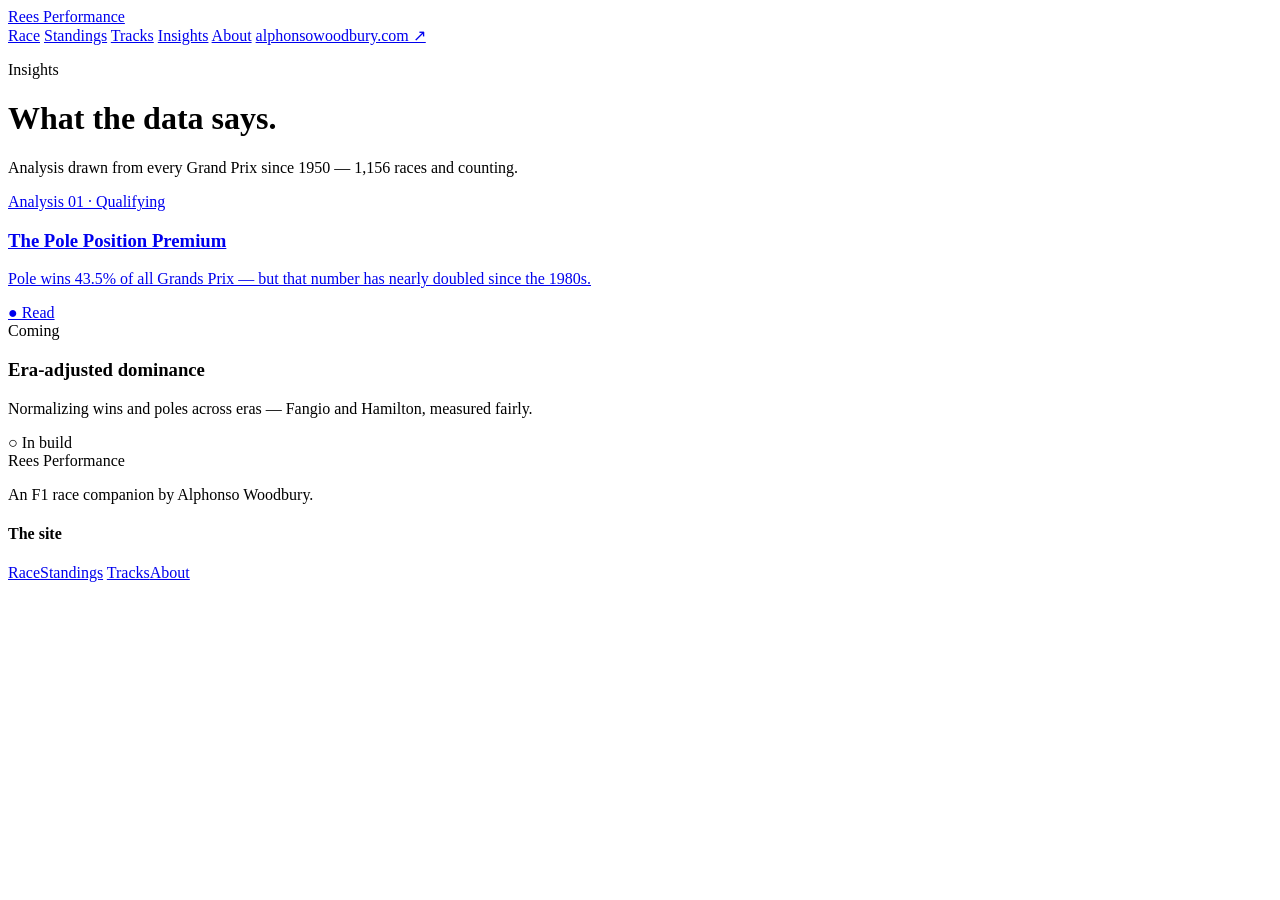
==== site/insights/index.html @ 5ff9aa87 "feat(site): RPX - a Formula 1 race companion A fast, monochrome race-day companion (f1.alphonsowoodb" ====
<!DOCTYPE html>
<html lang="en">
<head>
<meta charset="utf-8" />
<meta name="viewport" content="width=device-width, initial-scale=1" />
<title>Insights — Rees Performance</title>
<meta name="description" content="Analysis and writing on Formula 1, drawn from seven decades of race data." />
<link rel="preconnect" href="https://fonts.googleapis.com">
<link rel="preconnect" href="https://fonts.gstatic.com" crossorigin>
<link rel="stylesheet" href="/assets/style.css" />
</head>
<body>

<nav class="nav">
  <div class="wrap">
    <a class="wordmark" href="/"><span class="tick"></span> Rees&nbsp;Performance</a>
    <div class="nav-links">
      <a href="/">Race</a>
      <a href="/standings.html">Standings</a>
      <a href="/tracks/">Tracks</a>
      <a href="/insights/">Insights</a>
      <a href="/about.html">About</a>
      <a class="cta" href="https://alphonsowoodbury.com">alphonsowoodbury.com ↗</a>
    </div>
  </div>
</nav>

<header class="article-head wrap">
  <p class="eyebrow">Insights</p>
  <h1>What the data says.</h1>
  <p class="dek">Analysis drawn from every Grand Prix since 1950 — 1,156 races and counting.</p>
</header>

<section class="section" style="border-top:1px solid var(--line)">
  <div class="wrap">
    <div class="cards">
      <a class="card" href="/insights/pole-position.html">
        <span class="tag">Analysis 01 · Qualifying</span>
        <h3>The Pole Position Premium</h3>
        <p>Pole wins 43.5% of all Grands Prix — but that number has nearly doubled since the 1980s.</p>
        <span class="status live">● Read</span>
      </a>
      <div class="card">
        <span class="tag">Coming</span>
        <h3>Era-adjusted dominance</h3>
        <p>Normalizing wins and poles across eras — Fangio and Hamilton, measured fairly.</p>
        <span class="status">○ In build</span>
      </div>
    </div>
  </div>
</section>

<footer class="footer">
  <div class="wrap">
    <div class="col">
      <div class="wordmark"><span class="tick"></span> Rees&nbsp;Performance</div>
      <p class="fine" style="margin-top:1rem">An F1 race companion by Alphonso Woodbury.</p>
    </div>
    <div class="col">
      <h4>The site</h4>
      <a href="/">Race</a><a href="/standings.html">Standings</a>
      <a href="/tracks/">Tracks</a><a href="/about.html">About</a>
    </div>
  </div>
</footer>

</body>
</html>
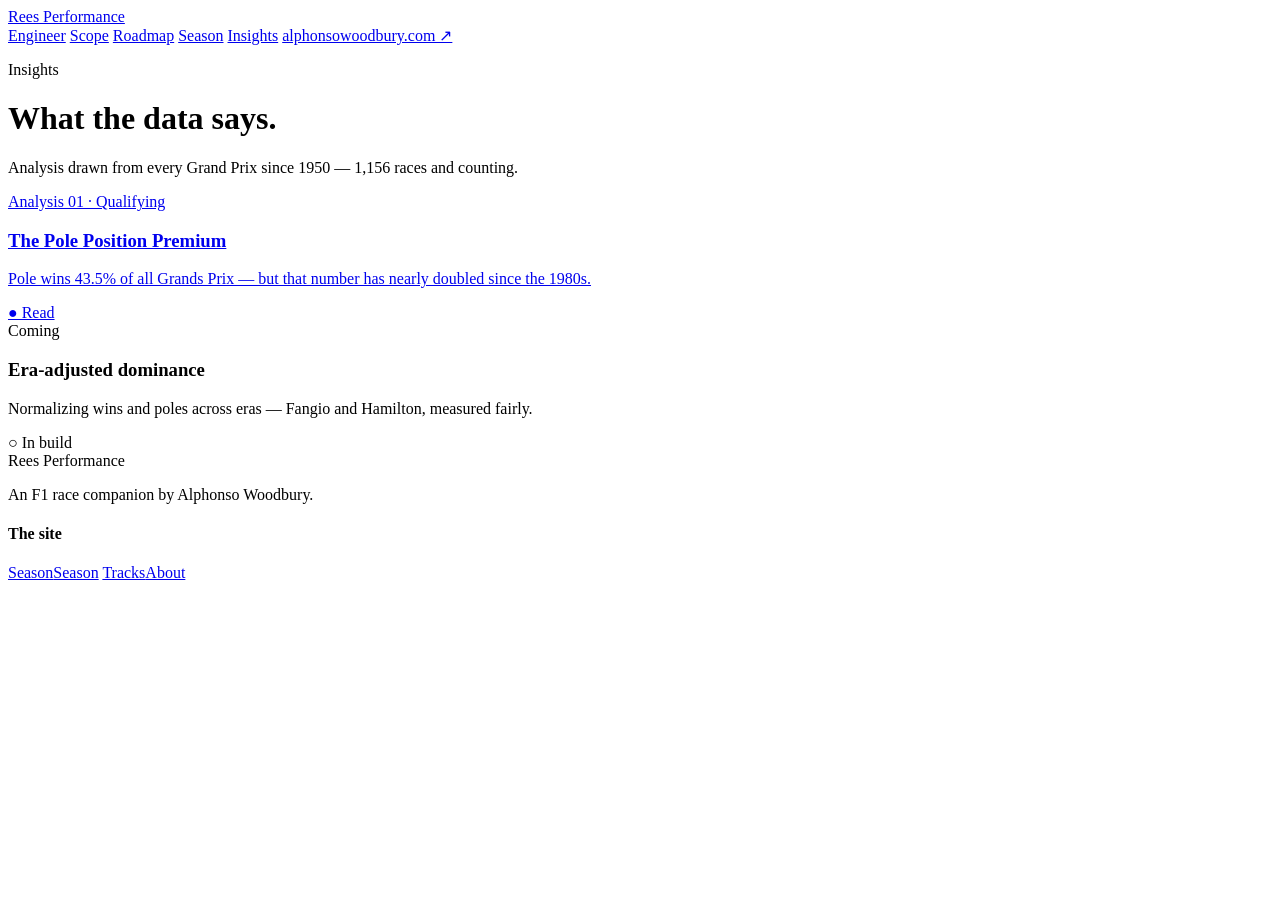
==== commit 877011bb: "feat(site): restructure home as a multi-audience hub The home page is now a light landing that intro" ====
--- a/site/insights/index.html
+++ b/site/insights/index.html
@@ -8,6 +8,7 @@
 <link rel="preconnect" href="https://fonts.googleapis.com">
 <link rel="preconnect" href="https://fonts.gstatic.com" crossorigin>
 <link rel="stylesheet" href="/assets/style.css" />
+<script src="/assets/theme.js"></script>
 </head>
 <body>
 
@@ -15,11 +16,11 @@
   <div class="wrap">
     <a class="wordmark" href="/"><span class="tick"></span> Rees&nbsp;Performance</a>
     <div class="nav-links">
-      <a href="/">Race</a>
-      <a href="/standings.html">Standings</a>
-      <a href="/tracks/">Tracks</a>
+      <a href="/engineer.html">Engineer</a>
+      <a href="/scope.html">Scope</a>
+      <a href="/roadmap.html">Roadmap</a>
+      <a href="/season.html">Season</a>
       <a href="/insights/">Insights</a>
-      <a href="/about.html">About</a>
       <a class="cta" href="https://alphonsowoodbury.com">alphonsowoodbury.com ↗</a>
     </div>
   </div>
@@ -58,7 +59,7 @@
     </div>
     <div class="col">
       <h4>The site</h4>
-      <a href="/">Race</a><a href="/standings.html">Standings</a>
+      <a href="/season.html">Season</a><a href="/season.html">Season</a>
       <a href="/tracks/">Tracks</a><a href="/about.html">About</a>
     </div>
   </div>
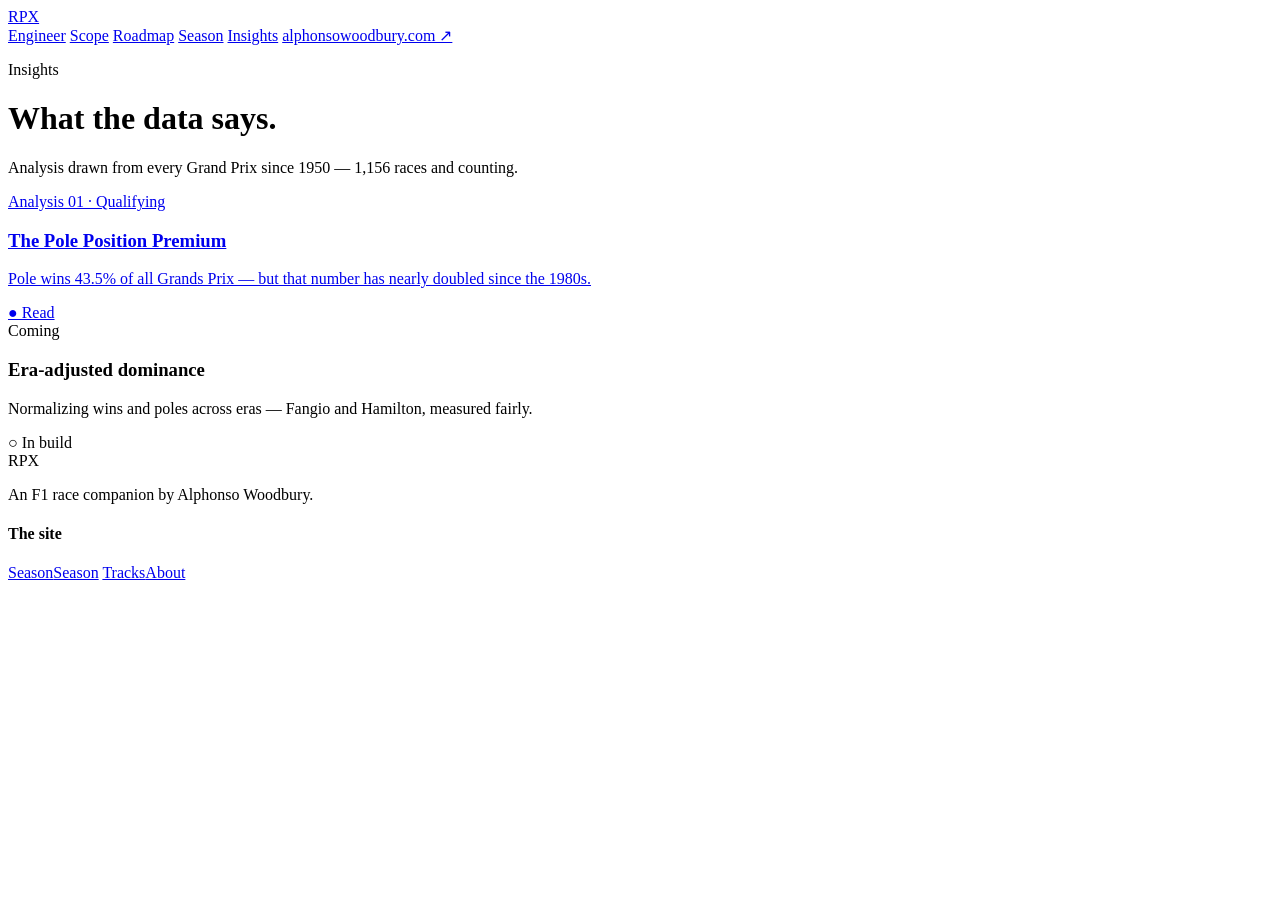
==== commit e826bdd7: "refactor(site): drop the Rees Performance name, brand as RPX Rename the wordmark to RPX site-wide, r" ====
--- a/site/insights/index.html
+++ b/site/insights/index.html
@@ -3,7 +3,7 @@
 <head>
 <meta charset="utf-8" />
 <meta name="viewport" content="width=device-width, initial-scale=1" />
-<title>Insights — Rees Performance</title>
+<title>Insights — RPX</title>
 <meta name="description" content="Analysis and writing on Formula 1, drawn from seven decades of race data." />
 <link rel="preconnect" href="https://fonts.googleapis.com">
 <link rel="preconnect" href="https://fonts.gstatic.com" crossorigin>
@@ -14,7 +14,7 @@
 
 <nav class="nav">
   <div class="wrap">
-    <a class="wordmark" href="/"><span class="tick"></span> Rees&nbsp;Performance</a>
+    <a class="wordmark" href="/"><span class="tick"></span> RPX</a>
     <div class="nav-links">
       <a href="/engineer.html">Engineer</a>
       <a href="/scope.html">Scope</a>
@@ -54,7 +54,7 @@
 <footer class="footer">
   <div class="wrap">
     <div class="col">
-      <div class="wordmark"><span class="tick"></span> Rees&nbsp;Performance</div>
+      <div class="wordmark"><span class="tick"></span> RPX</div>
       <p class="fine" style="margin-top:1rem">An F1 race companion by Alphonso Woodbury.</p>
     </div>
     <div class="col">
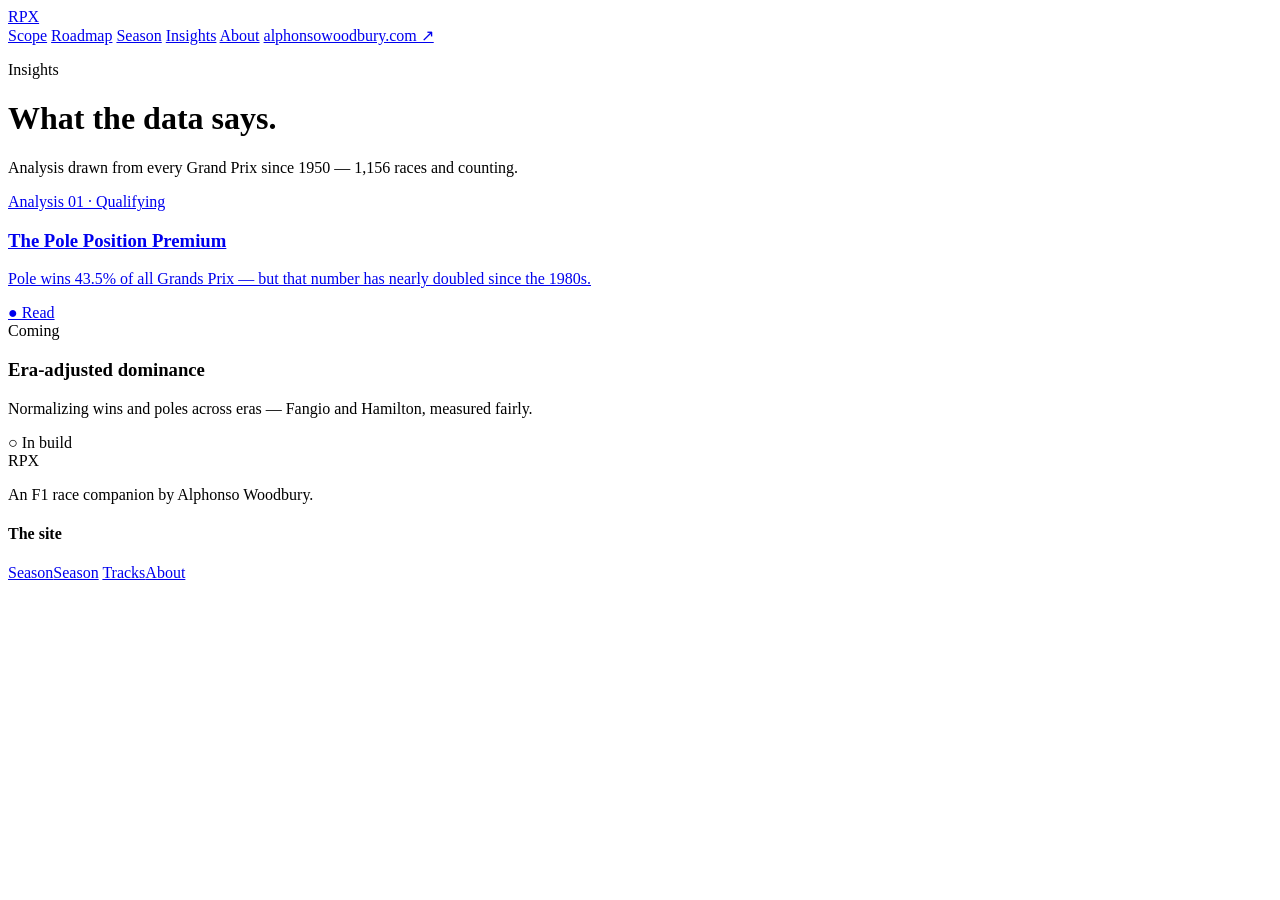
==== commit 07e77828: "refactor(site): remove the engineer page It read as a hire-me pitch, against the project's many-audi" ====
--- a/site/insights/index.html
+++ b/site/insights/index.html
@@ -16,11 +16,11 @@
   <div class="wrap">
     <a class="wordmark" href="/"><span class="tick"></span> RPX</a>
     <div class="nav-links">
-      <a href="/engineer.html">Engineer</a>
       <a href="/scope.html">Scope</a>
       <a href="/roadmap.html">Roadmap</a>
       <a href="/season.html">Season</a>
       <a href="/insights/">Insights</a>
+      <a href="/about.html">About</a>
       <a class="cta" href="https://alphonsowoodbury.com">alphonsowoodbury.com ↗</a>
     </div>
   </div>
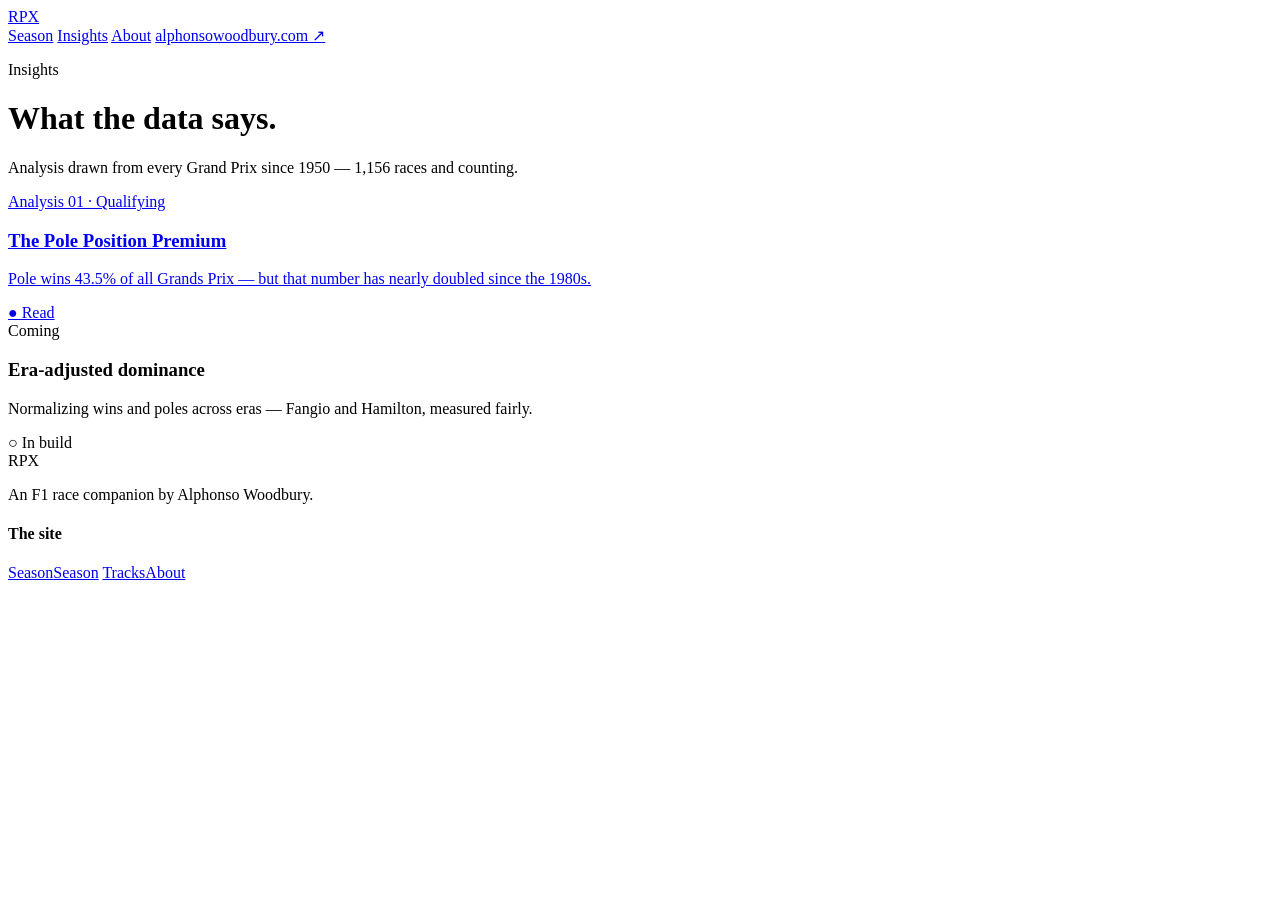
==== commit a7249e51: "refactor(site): fold Scope and Roadmap into About About is now the single page for the whole project" ====
--- a/site/insights/index.html
+++ b/site/insights/index.html
@@ -16,8 +16,6 @@
   <div class="wrap">
     <a class="wordmark" href="/"><span class="tick"></span> RPX</a>
     <div class="nav-links">
-      <a href="/scope.html">Scope</a>
-      <a href="/roadmap.html">Roadmap</a>
       <a href="/season.html">Season</a>
       <a href="/insights/">Insights</a>
       <a href="/about.html">About</a>
